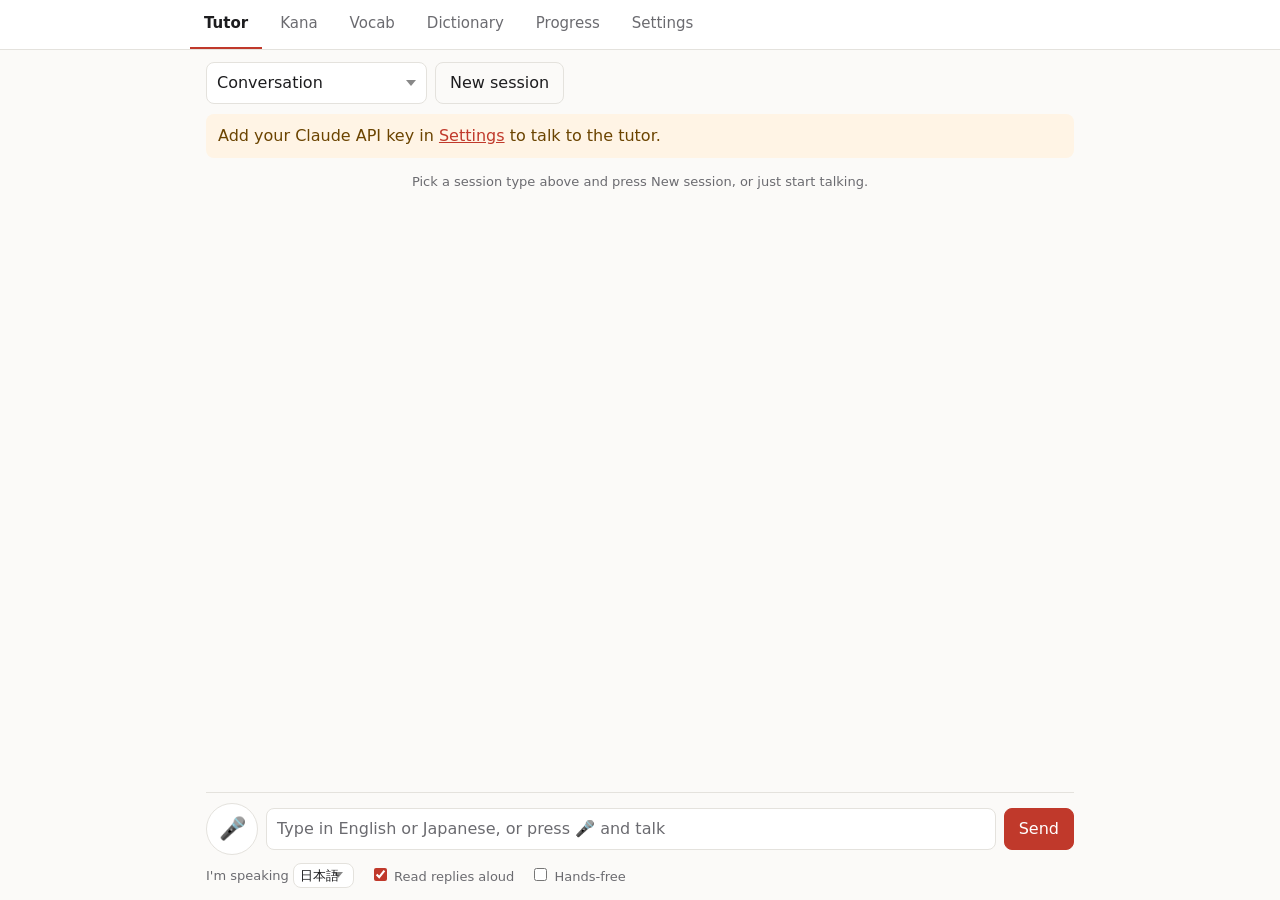
==== docs/index.html @ 7c6e9577 "Transparent speech model downloads; restart old voice helper after updates - The voice helper downlo" ====
<!doctype html>
<html lang="en">
<head>
<meta charset="utf-8">
<meta name="viewport" content="width=device-width, initial-scale=1, viewport-fit=cover">
<title>Japanese Tutor</title>
<meta name="description" content="Japanese practice with a Claude tutor, kana and vocab review, and progress tracking.">
<meta name="theme-color" content="#c0392b">
<link rel="manifest" href="manifest.webmanifest">
<link rel="icon" href="icon-192.png">
<link rel="apple-touch-icon" href="icon-192.png">
<link rel="stylesheet" href="fonts/fonts.css">
<link rel="stylesheet" href="styles.css">
</head>
<body>
<header>
  <nav id="tabs" role="tablist">
    <button data-tab="tutor" class="on">Tutor</button>
    <button data-tab="kana">Kana</button>
    <button data-tab="vocab">Vocab</button>
    <button data-tab="dict">Dictionary</button>
    <button data-tab="progress">Progress</button>
    <button data-tab="settings">Settings</button>
  </nav>
</header>

<main>
  <!-- TUTOR -->
  <section id="tutor" class="tab on">
    <div class="bar">
      <select id="mode" aria-label="Session type"></select>
      <button id="newSession" class="ghost">New session</button>
      <span class="spacer"></span>
      <span id="spend" class="muted small" title="Estimated API spend"></span>
    </div>
    <div id="keyBanner" class="banner hidden">Add your Claude API key in <a href="#" data-goto="settings">Settings</a> to talk to the tutor.</div>
    <div id="log" aria-live="polite"></div>
    <div id="composer">
      <div class="row">
        <button id="mic" class="mic" title="Talk (Ctrl+M). Press again when you're done." aria-label="Talk">🎤</button>
        <button id="cancelVoice" class="hidden" title="Stop listening and throw it away (Esc)">✕ Cancel</button>
        <textarea id="input" rows="1" placeholder="Type in English or Japanese, or press 🎤 and talk"></textarea>
        <button id="sendBtn" class="primary">Send</button>
        <button id="stopBtn" class="hidden">Stop</button>
      </div>
      <div class="row small toggles">
        <label>I'm speaking
          <select id="micLang"><option value="ja-JP">日本語</option><option value="en-US">English</option></select>
        </label>
        <label><input type="checkbox" id="speakReplies"> Read replies aloud</label>
        <label title="After a reply is read aloud, start listening again automatically"><input type="checkbox" id="handsFree"> Hands-free</label>
        <span id="voiceStatus" class="muted"></span>
      </div>
    </div>
  </section>

  <!-- KANA -->
  <section id="kana" class="tab">
    <div class="bar">
      <button id="pickGroups" class="ghost">Choose kana…</button>
      <button id="showChart" class="ghost">Chart</button>
      <select id="kanaMode" aria-label="Practice type">
        <option value="type">Type the romaji</option>
        <option value="trip">Trip Up: look-alikes</option>
      </select>
      <span id="kanaInfo" class="muted small"></span>
    </div>
    <div id="groupPicker" class="picker hidden"></div>
    <div id="kanaChart" class="hidden"></div>
    <div id="tripCard" class="card hidden">
      <div id="tripPrompt"></div>
      <div id="tripFontName" class="fontname"></div>
      <div id="tripChoices" class="choices"></div>
      <div id="tripResult" class="result"></div>
      <div class="row center">
        <button id="tripNext" class="primary hidden">Next (Enter)</button>
      </div>
      <div id="tripInfo" class="muted small"></div>
    </div>
    <div id="typeCard" class="card">
      <div id="kanaFront" class="kana-big"></div>
      <div id="kanaRomaji" class="romaji-big"></div>
      <div id="kanaFontName" class="fontname"></div>
      <input id="kanaAnswer" autocomplete="off" autocapitalize="off" spellcheck="false" placeholder="type the romaji, then Enter">
      <div id="kanaResult" class="result"></div>
      <div class="row center">
        <button id="kanaSay" class="ghost" title="Hear it">🔊</button>
        <button id="kanaNext" class="primary hidden">Next (Enter)</button>
      </div>
    </div>
  </section>

  <!-- VOCAB -->
  <section id="vocab" class="tab">
    <div class="bar">
      <select id="deck" aria-label="Deck">
        <option value="core">Words I can read</option>
        <option value="tutor">Words from the tutor</option>
      </select>
      <select id="direction" aria-label="Direction">
        <option value="jp">Japanese → English</option>
        <option value="en">English → Japanese</option>
      </select>
      <select id="topic" aria-label="Topic"></select>
      <span id="vocabInfo" class="muted small"></span>
    </div>
    <div class="card">
      <div id="vFront" class="word"></div>
      <div id="vFontName" class="fontname"></div>
      <div id="vBack" class="back hidden"></div>
      <div class="row center">
        <button id="vSay" class="ghost" title="Hear it">🔊</button>
        <button id="vReveal" class="primary">Show answer (Space)</button>
        <button id="vMiss" class="bad hidden">Missed it (←)</button>
        <button id="vKnew" class="good hidden">Knew it (→)</button>
      </div>
    </div>
  </section>

  <!-- DICTIONARY -->
  <section id="dict" class="tab">
    <div class="bar">
      <input id="dictSearch" placeholder="Search kana, romaji or English" autocomplete="off" spellcheck="false">
      <label class="small muted"><input type="checkbox" id="dictReadable"> Only words I can read</label>
    </div>
    <div id="dictStatus" class="muted small"></div>
    <div id="dictList" class="dict"></div>
  </section>

  <!-- PROGRESS -->
  <section id="progress" class="tab">
    <div class="stats" id="stats"></div>
    <h3>Last 14 days</h3>
    <div id="days" class="days"></div>
    <h3>Hiragana</h3>
    <p class="muted small">Colour shows how well each kana is sticking in review: white not seen yet, red shaky, yellow learning, green solid. * marks readings that break the row's pattern.</p>
    <div id="kanaGrid"></div>
    <h3>Kana you mix up (Trip Up)</h3>
    <div id="confusions" class="list"></div>
    <h3>Recent mistakes the tutor logged</h3>
    <div id="mistakes" class="list"></div>
    <h3>Tutor's notes about you</h3>
    <div id="notes" class="notes"></div>
    <h3>Backup</h3>
    <p class="muted small">Progress is stored in this browser. Export a file to back it up or move it to another device. Your API key is never included.</p>
    <div class="row">
      <button id="exportBtn">Export progress</button>
      <label class="button">Import progress<input type="file" id="importFile" accept=".json,application/json" hidden></label>
    </div>
  </section>

  <!-- SETTINGS -->
  <section id="settings" class="tab">
    <h3>Claude API key</h3>
    <p class="muted small">Create a key at <a href="https://console.anthropic.com/settings/keys" target="_blank" rel="noopener">console.anthropic.com</a> and add credit there (a Claude.ai subscription doesn't cover API use). Setting a monthly spend limit in the console is a good idea. The key is saved only in this browser on this computer and is sent only to Anthropic.</p>
    <div class="row">
      <input id="apiKey" type="password" autocomplete="off" placeholder="sk-ant-…" spellcheck="false">
      <button id="showKey" class="ghost">Show</button>
    </div>
    <h3>Kana font</h3>
    <label class="radio"><input type="radio" name="fontMode" value="textbook"> Textbook: the same clear style as a printed hiragana chart, always</label>
    <label class="radio"><input type="radio" name="fontMode" value="variable"> Variable: each flashcard uses a different style (textbook, mincho, gothic, rounded, handwritten, brush, pixel) so you learn to read kana anywhere</label>
    <div id="fontSamples" class="fontsamples"></div>
    <h3>Tutor</h3>
    <label class="field">Model <select id="model"></select></label>
    <label class="field">Thinking effort
      <select id="effort">
        <option value="low">Low (fastest replies, good for conversation)</option>
        <option value="medium">Medium</option>
        <option value="high">High (slower, more careful explanations)</option>
      </select>
    </label>
    <label class="field"><input type="checkbox" id="showRomaji"> Show romaji after Japanese</label>
    <p class="muted small">Changes to these apply to the next new session.</p>
    <h3>Voice</h3>
    <p class="muted small">Voice runs offline on this computer through the free voice helper (Whisper to hear you, Open JTalk and Piper to speak). Nothing you say is sent anywhere except the text you send to Claude.</p>
    <div class="row"><span id="voiceHelperStatus" class="small"></span><button id="checkVoice" class="ghost">Check again</button></div>
    <div class="row hidden" id="voiceSetupRow"><button id="voiceSetup" class="primary">Install voice</button><span class="muted small">Free and offline. Downloads about 1 GB once (speech recognition, Japanese and English voices). Takes a few minutes.</span></div>
    <label class="field">Speech recognition model
      <select id="sttModel">
        <option value="tiny">Tiny (fastest, rough; very old machines)</option>
        <option value="base">Base (fast; weak laptops)</option>
        <option value="small">Small (good Japanese; most computers)</option>
        <option value="medium">Medium (better; strong computers)</option>
        <option value="large-v3-turbo">Large turbo (best; fast computers)</option>
      </select>
    </label>
    <div id="sttPanel" class="sttpanel hidden">
      <div id="sttTitle" class="small"></div>
      <progress id="sttBar" max="100" value="0"></progress>
      <div id="sttDetail" class="muted small"></div>
      <div class="row">
        <button id="sttCancel" class="ghost hidden">Cancel download</button>
        <button id="sttRetry" class="primary hidden">Retry</button>
      </div>
    </div>
    <p class="muted small">Bigger models hear Japanese better but take longer, and each downloads once (tiny 75 MB, base 150 MB, small 500 MB, medium 1.5 GB, large turbo 1.6 GB) the first time you use it.</p>
    <label class="field">Read aloud
      <select id="readAloud"><option value="all">Japanese and English</option><option value="ja">Japanese only</option></select>
    </label>
    <label class="field">Japanese speaking speed <input type="range" id="jaRate" min="0.5" max="1.2" step="0.05"> <span id="jaRateVal"></span></label>
    <div class="row"><button id="testVoice" class="ghost">Test Japanese voice</button><span id="voiceCheck" class="muted small"></span></div>
    <h3>Daily goal</h3>
    <label class="field">Minutes per day <input type="number" id="dailyGoal" min="5" max="240" step="5"></label>
    <h3>About</h3>
    <p class="muted small">Works in Firefox, Chrome, or any modern browser. Version <span id="ver"></span>.</p>
  </section>
</main>

<script type="module" src="app.js"></script>
</body>
</html>
---- docs/fonts/fonts.css ----
/* Bundled fonts (SIL Open Font License / Apache 2.0), subset to kana, punctuation and Latin.
   Served from this app, so nothing loads from Google. Kanji fall back to system fonts. */
@font-face { font-family: "Klee One"; src: url("KleeOne-Regular.woff2") format("woff2"); font-weight: 400; font-style: normal; font-display: swap; }
@font-face { font-family: "Klee One"; src: url("KleeOne-SemiBold.woff2") format("woff2"); font-weight: 600; font-style: normal; font-display: swap; }
@font-face { font-family: "Noto Serif JP"; src: url("NotoSerifJP.woff2") format("woff2"); font-weight: 400; font-style: normal; font-display: swap; }
@font-face { font-family: "Noto Sans JP"; src: url("NotoSansJP.woff2") format("woff2"); font-weight: 400; font-style: normal; font-display: swap; }
@font-face { font-family: "Kosugi Maru"; src: url("KosugiMaru-Regular.woff2") format("woff2"); font-weight: 400; font-style: normal; font-display: swap; }
@font-face { font-family: "Yomogi"; src: url("Yomogi-Regular.woff2") format("woff2"); font-weight: 400; font-style: normal; font-display: swap; }
@font-face { font-family: "Zen Kurenaido"; src: url("ZenKurenaido-Regular.woff2") format("woff2"); font-weight: 400; font-style: normal; font-display: swap; }
@font-face { font-family: "DotGothic16"; src: url("DotGothic16-Regular.woff2") format("woff2"); font-weight: 400; font-style: normal; font-display: swap; }
@font-face { font-family: "Crimson Pro"; src: url("CrimsonPro-Italic.woff2") format("woff2"); font-weight: 400; font-style: italic; font-display: swap; }
---- docs/styles.css ----
:root {
  color-scheme: light dark;
  --chart-bg: #ffffff; --chart-ink: #111; --chart-line: #9a9a9a;
  --bg: #fbfaf8; --panel: #ffffff; --text: #1d1d1f; --muted: #6b6b70; --line: #e4e2dd;
  --accent: #c0392b; --accent-text: #fff; --good: #2e7d32; --bad: #c62828; --warn: #d4a017;
  --me: #eef3fb; --them: #ffffff; --jp: "Noto Sans CJK JP", "Noto Sans JP", "Hiragino Sans", "Yu Gothic", sans-serif;
  /* Textbook-style kana (like a printed hiragana chart) and italic serif romaji. */
  --kana: "Klee One", "UD Digi Kyokasho N-R", "UD デジタル 教科書体 N-R", "YuKyokasho", var(--jp);
  --romaji: "Crimson Pro", Georgia, "Times New Roman", serif;
}
@media (prefers-color-scheme: dark) {
  :root { --bg: #17171a; --panel: #212125; --text: #ececee; --muted: #9a9aa2; --line: #34343a;
    --accent: #e0584a; --me: #24324a; --them: #26262b; --good: #5cb860; --bad: #ef6b63; --warn: #e3b53a; }
}
* { box-sizing: border-box; }
html, body { margin: 0; height: 100%; }
body { background: var(--bg); color: var(--text); font: 16px/1.5 system-ui, -apple-system, "Segoe UI", Ubuntu, sans-serif, var(--jp);
  display: flex; flex-direction: column; }
header { border-bottom: 1px solid var(--line); background: var(--panel); padding: 0 12px; padding-top: env(safe-area-inset-top); }
nav { display: flex; gap: 4px; max-width: 900px; margin: 0 auto; overflow-x: auto; }
nav button { border: 0; background: none; padding: 12px 14px; font-size: 15px; color: var(--muted); border-bottom: 2px solid transparent; border-radius: 0; }
nav button.on { color: var(--text); border-bottom-color: var(--accent); font-weight: 600; }
main { flex: 1; min-height: 0; width: 100%; max-width: 900px; margin: 0 auto; padding: 12px 16px; display: flex; flex-direction: column; }
.tab { display: none; }
.tab.on { display: flex; flex-direction: column; flex: 1; min-height: 0; }
#progress.on, #settings.on { display: block; overflow-y: auto; }
.hidden { display: none !important; }
.muted { color: var(--muted); }
.small { font-size: 13px; }
.spacer { flex: 1; }
.row { display: flex; gap: 8px; align-items: center; flex-wrap: wrap; }
.center { justify-content: center; }
.bar { display: flex; gap: 8px; align-items: center; flex-wrap: wrap; margin-bottom: 10px; }
h3 { margin: 22px 0 8px; font-size: 15px; }
a { color: var(--accent); }

button, .button, select, input, textarea { font: inherit; color: inherit; }
input[type=checkbox], input[type=radio], input[type=range] { accent-color: var(--accent); }
button, .button { border: 1px solid var(--line); background: var(--panel); padding: 8px 14px; border-radius: 8px; cursor: pointer; }
button:hover, .button:hover { border-color: var(--muted); }
button.primary { background: var(--accent); color: var(--accent-text); border-color: var(--accent); }
button.ghost { background: none; }
button.good { background: var(--good); border-color: var(--good); color: #fff; }
button.bad { background: var(--bad); border-color: var(--bad); color: #fff; }
button:disabled { opacity: .5; cursor: default; }
select, input[type=text], input[type=password], input[type=number], input:not([type]), textarea {
  border: 1px solid var(--line); background-color: var(--panel); color: var(--text); border-radius: 8px; padding: 8px 10px; }
/* Draw fields ourselves: the Linux window's system theme can otherwise paint
   them in its own colours, leaving text the same colour as the box. */
select, input[type=text], input[type=password], input[type=number], input:not([type]), textarea {
  -webkit-appearance: none; appearance: none; }
select { padding-right: 30px; background-repeat: no-repeat; background-position: right 10px center; background-size: 10px 6px;
  background-image: url("data:image/svg+xml,%3Csvg xmlns='http://www.w3.org/2000/svg' viewBox='0 0 10 6'%3E%3Cpath d='M0 0l5 6 5-6z' fill='%23888'/%3E%3C/svg%3E"); }
option, optgroup { background-color: var(--panel); color: var(--text); }
input::placeholder, textarea::placeholder { color: var(--muted); opacity: 1; }
::selection { background: var(--accent); color: var(--accent-text); }
input[type=password], #apiKey { flex: 1; min-width: 0; }
.field { display: flex; gap: 10px; align-items: center; margin: 8px 0; flex-wrap: wrap; }
.banner { background: #fff4e5; color: #6b4400; border-radius: 8px; padding: 10px 12px; margin-bottom: 10px; }
@media (prefers-color-scheme: dark) { .banner { background: #3a2c12; color: #f3d9a4; } }

/* Tutor */
#log { flex: 1; min-height: 0; overflow-y: auto; display: flex; flex-direction: column; gap: 10px; padding: 4px 2px 12px; }
.msg { max-width: 85%; padding: 10px 14px; border-radius: 14px; border: 1px solid var(--line); white-space: normal; overflow-wrap: anywhere; }
.msg.me { align-self: flex-end; background: var(--me); border-bottom-right-radius: 4px; }
.msg.them { align-self: flex-start; background: var(--them); border-bottom-left-radius: 4px; }
.msg.note { align-self: center; border: 0; background: none; color: var(--muted); font-size: 13px; padding: 0; }
.msg.err { align-self: center; border-color: var(--bad); color: var(--bad); }
.msg p { margin: 0 0 6px; } .msg p:last-child { margin: 0; }
.msg ul, .msg ol { margin: 4px 0; padding-left: 20px; }
.msg .say { float: right; margin: -4px -6px 0 8px; padding: 2px 6px; border: 0; background: none; opacity: .6; }
.msg .say:hover { opacity: 1; }
.jp { font-family: var(--kana); }
.msg .jp { font-size: 1.15em; }
.typing::after { content: "▍"; animation: blink 1s steps(1) infinite; }
@keyframes blink { 50% { opacity: 0; } }
#composer { border-top: 1px solid var(--line); padding-top: 10px; padding-bottom: env(safe-area-inset-bottom); }
#composer textarea { flex: 1; min-width: 0; resize: none; max-height: 140px; }
.mic { width: 52px; height: 52px; border-radius: 50%; font-size: 22px; padding: 0; flex: none; }
.mic.listening { background: var(--bad); border-color: var(--bad); animation: pulse 1.2s infinite; }
@keyframes pulse { 50% { box-shadow: 0 0 0 8px rgba(198,40,40,.15); } }
.toggles { margin-top: 8px; gap: 16px; color: var(--muted); }
.toggles select { padding: 2px 6px; }

/* Cards */
.card { background: var(--panel); border: 1px solid var(--line); border-radius: 14px; padding: 24px 16px; text-align: center; display: flex; flex-direction: column; gap: 14px; align-items: center; }
.kana-big { font-family: var(--kana); font-size: 132px; line-height: 1.1; min-height: 145px; }
.romaji-big { font-family: var(--romaji); font-style: italic; font-size: 30px; color: var(--muted); min-height: 40px; margin-top: -10px; }
.word { font-family: var(--kana); font-size: 56px; line-height: 1.2; min-height: 68px; }
.word.en { font-family: inherit; font-size: 32px; }
.back { font-size: 20px; }
.back .jp { font-size: 40px; }
.back .romaji, .romaji { font-family: var(--romaji); font-style: italic; color: var(--muted); font-size: 24px; }
#kanaAnswer { text-align: center; font-size: 22px; width: 220px; }
.result { min-height: 28px; font-size: 18px; }
.result.ok { color: var(--good); } .result.no { color: var(--bad); }
.picker { display: flex; flex-wrap: wrap; gap: 6px; margin-bottom: 12px; }
.chip { border: 1px solid var(--line); border-radius: 16px; padding: 4px 10px; font-size: 15px; cursor: pointer; user-select: none; background: var(--panel); }
.chip.on { background: var(--accent); color: var(--accent-text); border-color: var(--accent); }

/* Progress */
.stats { display: grid; grid-template-columns: repeat(auto-fit, minmax(150px, 1fr)); gap: 10px; }
.stat { background: var(--panel); border: 1px solid var(--line); border-radius: 12px; padding: 12px; }
.stat b { display: block; font-size: 26px; }
.stat span { color: var(--muted); font-size: 13px; }
.days { display: flex; gap: 4px; align-items: flex-end; height: 90px; }
.day { flex: 1; display: flex; flex-direction: column; justify-content: flex-end; align-items: center; font-size: 11px; color: var(--muted); height: 100%; }
.day i { display: block; width: 100%; background: var(--accent); border-radius: 3px 3px 0 0; min-height: 1px; opacity: .85; }
.day.goal i { background: var(--good); }
/* Hiragana chart: bordered grid, kana on top, italic romaji underneath */
.chart { display: grid; grid-template-columns: repeat(5, 1fr); border-top: 1px solid var(--chart-line); border-left: 1px solid var(--chart-line);
  background: var(--chart-bg); color: var(--chart-ink); max-width: 560px; margin-bottom: 14px; }
.chart.combo { grid-template-columns: repeat(3, 1fr); max-width: 340px; }
.chart .cell { border-right: 1px solid var(--chart-line); border-bottom: 1px solid var(--chart-line); text-align: center; padding: 8px 0 6px; min-height: 76px; }
.chart .k { font-family: var(--kana); font-size: 34px; line-height: 1.15; display: block; }
.chart .r { font-family: var(--romaji); font-style: italic; font-size: 17px; line-height: 1.1; display: block; }
.chart .r sup, .romaji-big sup { font-style: normal; font-size: .6em; }
.chart .cell.b1 { background: #f8d3ce; } .chart .cell.b2 { background: #f7e7ad; } .chart .cell.b4 { background: #cfe8cb; }
.chart-title { font-size: 13px; color: var(--muted); margin: 4px 0; }
#kanaChart { overflow-x: auto; margin-bottom: 12px; }
.list .m { padding: 8px 0; border-bottom: 1px solid var(--line); }
.list .m .c { color: var(--good); }
.notes { white-space: pre-wrap; background: var(--panel); border: 1px solid var(--line); border-radius: 10px; padding: 10px 12px; min-height: 40px; }

.fontname { font-size: 12px; color: var(--muted); min-height: 16px; margin-top: -8px; }
.fontsamples { display: flex; flex-wrap: wrap; gap: 6px 14px; margin: 4px 0 8px; }
.fontsamples span { display: inline-flex; flex-direction: column; align-items: center; font-size: 12px; color: var(--muted); }
.fontsamples b { font-weight: 400; font-size: 30px; color: var(--text); line-height: 1.2; }
.radio { display: flex; gap: 10px; align-items: flex-start; margin: 8px 0; }
.radio input { margin-top: 5px; flex: none; }
.kana-big, .chart .k { font-weight: 600; }

/* Trip Up */
#tripPrompt { font-size: 18px; color: var(--muted); }
#tripPrompt .big { display: block; font-size: 64px; line-height: 1.2; color: var(--text); }
#tripPrompt .big.romaji { font-family: var(--romaji); font-style: italic; font-size: 56px; }
#tripPrompt .big.kana { font-family: var(--kana); font-weight: var(--kana-weight, 600); font-size: 110px; }
.choices { display: flex; gap: 12px; justify-content: center; flex-wrap: wrap; }
.choice { min-width: 110px; padding: 10px 18px 6px; display: flex; flex-direction: column; align-items: center; border-width: 2px; border-radius: 12px; }
.choice .k { font-family: var(--kana); font-weight: var(--kana-weight, 600); font-size: 64px; line-height: 1.15; }
.choice .rm { font-family: var(--romaji); font-style: italic; font-size: 30px; line-height: 1.3; }
.choice .n { font-size: 11px; color: var(--muted); }
.choice.right { border-color: var(--good); background: color-mix(in srgb, var(--good) 15%, var(--panel)); }
.choice.wrong { border-color: var(--bad); background: color-mix(in srgb, var(--bad) 15%, var(--panel)); }
.choice .after { font-family: var(--romaji); font-style: italic; font-size: 16px; color: var(--muted); min-height: 20px; }
.list .romaji.small { font-size: 15px; }

/* Dictionary */
#dict.on { display: flex; }
#dictSearch { flex: 1; min-width: 200px; }
.dict { flex: 1; min-height: 0; overflow-y: auto; margin-top: 8px; }
.drow { display: flex; gap: 12px; align-items: baseline; padding: 8px 4px; border-bottom: 1px solid var(--line); }
.drow .jp { font-size: 24px; font-weight: 600; min-width: 5em; }
.drow .romaji { font-size: 17px; min-width: 6em; }
.drow .en { flex: 1; }
.drow .meta { font-size: 12px; color: var(--muted); }
.drow.locked { opacity: .55; }
.drow button { padding: 2px 8px; border: 0; background: none; }
#cancelVoice { border-color: var(--bad); color: var(--bad); }

.sttpanel { border: 1px solid var(--line); border-radius: 8px; padding: 10px 12px; margin: 6px 0 10px; background: var(--panel); }
.sttpanel progress { width: 100%; height: 10px; margin: 6px 0; accent-color: var(--accent); }
.sttpanel .path { font-family: ui-monospace, monospace; font-size: 12px; word-break: break-all; }
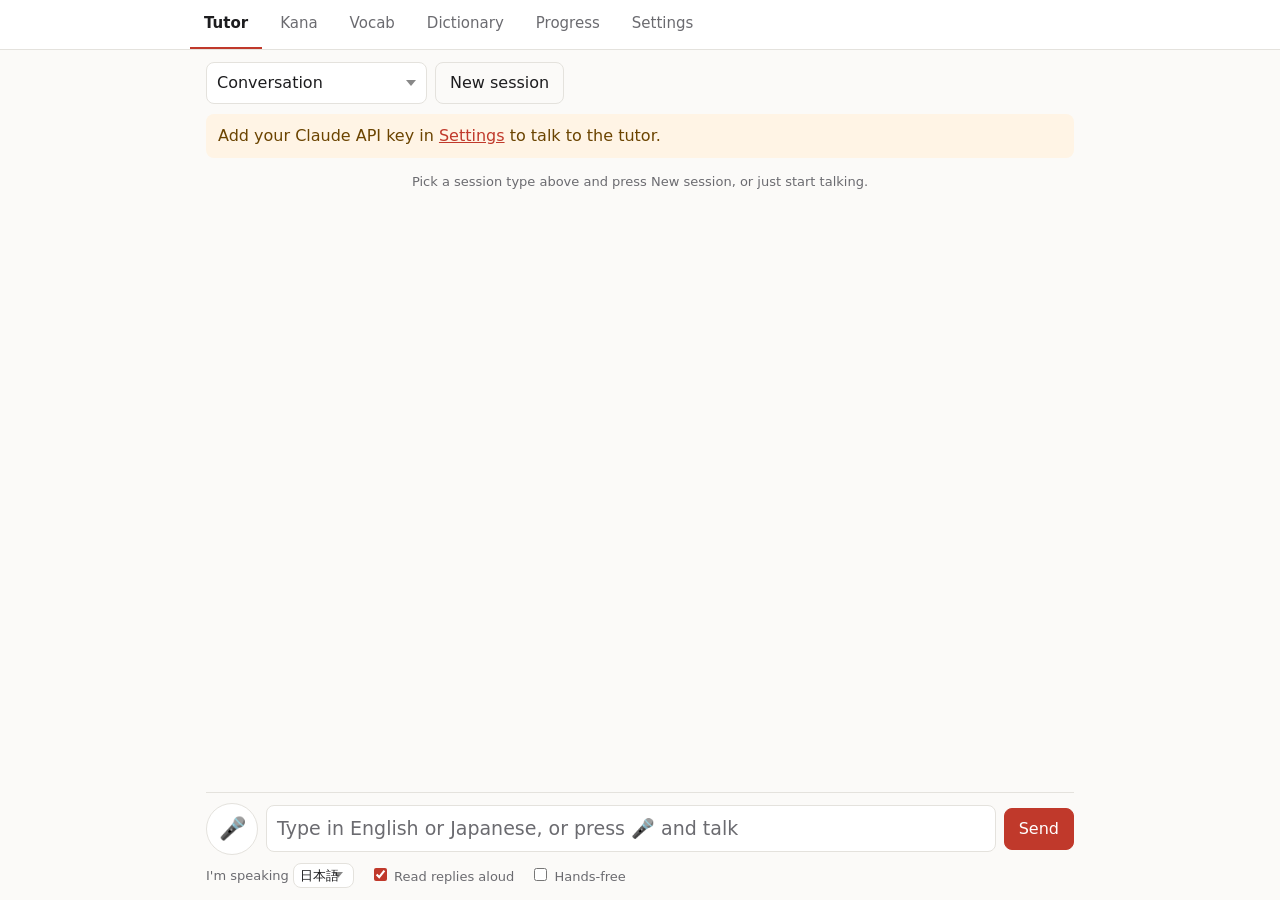
==== commit edf92cdd: "Natural Japanese voices (VOICEVOX) and bigger tutor text - Settings > Voice offers a one-click, cons" ====
--- a/docs/index.html
+++ b/docs/index.html
@@ -157,6 +157,10 @@
       <input id="apiKey" type="password" autocomplete="off" placeholder="sk-ant-…" spellcheck="false">
       <button id="showKey" class="ghost">Show</button>
     </div>
+    <h3>Text size</h3>
+    <label class="field">Tutor chat text
+      <select id="textSize"><option value="normal">Normal</option><option value="large">Large</option><option value="xlarge">Extra large</option></select>
+    </label>
     <h3>Kana font</h3>
     <label class="radio"><input type="radio" name="fontMode" value="textbook"> Textbook: the same clear style as a printed hiragana chart, always</label>
     <label class="radio"><input type="radio" name="fontMode" value="variable"> Variable: each flashcard uses a different style (textbook, mincho, gothic, rounded, handwritten, brush, pixel) so you learn to read kana anywhere</label>
@@ -199,6 +203,16 @@
       <select id="readAloud"><option value="all">Japanese and English</option><option value="ja">Japanese only</option></select>
     </label>
     <label class="field">Japanese speaking speed <input type="range" id="jaRate" min="0.5" max="1.2" step="0.05"> <span id="jaRateVal"></span></label>
+    <label class="field">Japanese voice <select id="jaVoice"></select></label>
+    <div id="vvPanel" class="sttpanel hidden">
+      <div id="vvTitle" class="small"><b>Natural Japanese voices (VOICEVOX)</b></div>
+      <div id="vvDetail" class="muted small">Much clearer, human-sounding Japanese than the basic voice. Free and offline, made by a Japanese open-source project (nothing from Google). Downloads about 145 MB once. VOICEVOX and each voice have <a href="https://voicevox.hiroshiba.jp/term/" target="_blank" rel="noopener">terms of use</a>: free for personal study; if you ever publish audio made with it, credit it as "VOICEVOX:" plus the voice's name.</div>
+      <progress id="vvBar" class="hidden" max="100" value="0"></progress>
+      <div class="row">
+        <button id="vvInstall" class="primary">Agree and install</button>
+        <button id="vvCancel" class="ghost hidden">Cancel</button>
+      </div>
+    </div>
     <div class="row"><button id="testVoice" class="ghost">Test Japanese voice</button><span id="voiceCheck" class="muted small"></span></div>
     <h3>Daily goal</h3>
     <label class="field">Minutes per day <input type="number" id="dailyGoal" min="5" max="240" step="5"></label>
--- a/docs/styles.css
+++ b/docs/styles.css
@@ -61,7 +61,7 @@
 
 /* Tutor */
 #log { flex: 1; min-height: 0; overflow-y: auto; display: flex; flex-direction: column; gap: 10px; padding: 4px 2px 12px; }
-.msg { max-width: 85%; padding: 10px 14px; border-radius: 14px; border: 1px solid var(--line); white-space: normal; overflow-wrap: anywhere; }
+.msg { font-size: var(--chat-font, 18px); max-width: 85%; padding: 10px 14px; border-radius: 14px; border: 1px solid var(--line); white-space: normal; overflow-wrap: anywhere; }
 .msg.me { align-self: flex-end; background: var(--me); border-bottom-right-radius: 4px; }
 .msg.them { align-self: flex-start; background: var(--them); border-bottom-left-radius: 4px; }
 .msg.note { align-self: center; border: 0; background: none; color: var(--muted); font-size: 13px; padding: 0; }
@@ -75,7 +75,7 @@
 .typing::after { content: "▍"; animation: blink 1s steps(1) infinite; }
 @keyframes blink { 50% { opacity: 0; } }
 #composer { border-top: 1px solid var(--line); padding-top: 10px; padding-bottom: env(safe-area-inset-bottom); }
-#composer textarea { flex: 1; min-width: 0; resize: none; max-height: 140px; }
+#composer textarea { font-size: var(--chat-font, 18px); flex: 1; min-width: 0; resize: none; max-height: 140px; }
 .mic { width: 52px; height: 52px; border-radius: 50%; font-size: 22px; padding: 0; flex: none; }
 .mic.listening { background: var(--bad); border-color: var(--bad); animation: pulse 1.2s infinite; }
 @keyframes pulse { 50% { box-shadow: 0 0 0 8px rgba(198,40,40,.15); } }
@@ -161,3 +161,7 @@
 .sttpanel { border: 1px solid var(--line); border-radius: 8px; padding: 10px 12px; margin: 6px 0 10px; background: var(--panel); }
 .sttpanel progress { width: 100%; height: 10px; margin: 6px 0; accent-color: var(--accent); }
 .sttpanel .path { font-family: ui-monospace, monospace; font-size: 12px; word-break: break-all; }
+
+body[data-text="normal"] { --chat-font: 16px; }
+body[data-text="large"] { --chat-font: 19px; }
+body[data-text="xlarge"] { --chat-font: 23px; }
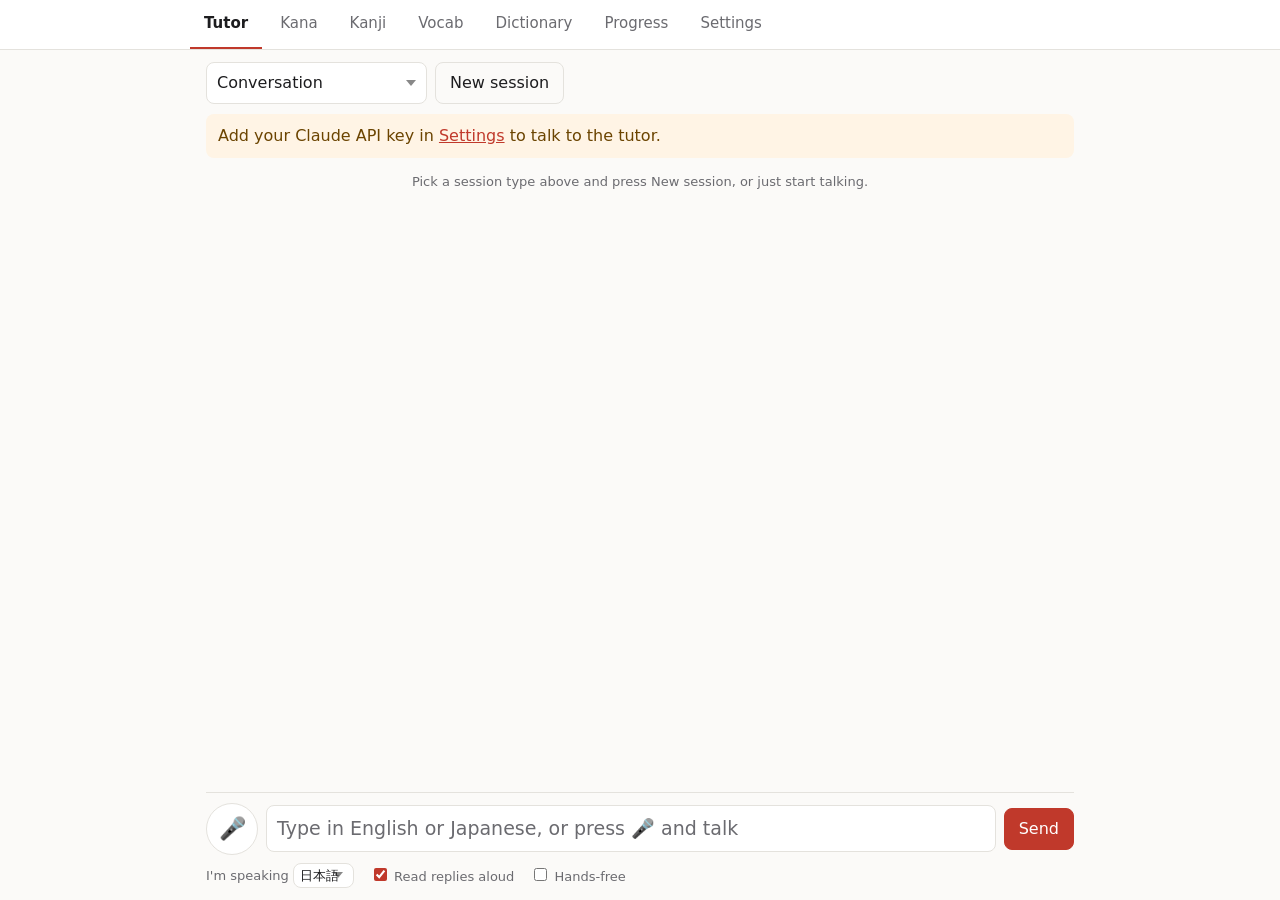
==== commit 84155f2d: "Add katakana and kanji study modes (Linux app and iPhone app) Katakana: script picker in the Kana ta" ====
--- a/docs/index.html
+++ b/docs/index.html
@@ -11,12 +11,14 @@
 <link rel="apple-touch-icon" href="icon-192.png">
 <link rel="stylesheet" href="fonts/fonts.css">
 <link rel="stylesheet" href="styles.css">
+<link rel="stylesheet" href="kanji.css">
 </head>
 <body>
 <header>
   <nav id="tabs" role="tablist">
     <button data-tab="tutor" class="on">Tutor</button>
     <button data-tab="kana">Kana</button>
+    <button data-tab="kanji">Kanji</button>
     <button data-tab="vocab">Vocab</button>
     <button data-tab="dict">Dictionary</button>
     <button data-tab="progress">Progress</button>
@@ -57,6 +59,10 @@
   <!-- KANA -->
   <section id="kana" class="tab">
     <div class="bar">
+      <select id="kanaScript" aria-label="Script">
+        <option value="hira">Hiragana あ</option>
+        <option value="kata">Katakana ア</option>
+      </select>
       <button id="pickGroups" class="ghost">Choose kana…</button>
       <button id="showChart" class="ghost">Chart</button>
       <select id="kanaMode" aria-label="Practice type">
@@ -88,6 +94,32 @@
         <button id="kanaNext" class="primary hidden">Next (Enter)</button>
       </div>
     </div>
+  </section>
+
+  <!-- KANJI -->
+  <section id="kanji" class="tab">
+    <div class="bar">
+      <button id="kjPick" class="ghost">Kanji sets…</button>
+      <button id="kjListBtn" class="ghost">List</button>
+      <select id="kjDir" aria-label="Direction">
+        <option value="kanji">Kanji → meaning</option>
+        <option value="meaning">Meaning → kanji</option>
+      </select>
+      <span id="kjInfo" class="muted small"></span>
+    </div>
+    <div id="kjPicker" class="picker hidden"></div>
+    <div id="kjList" class="hidden"></div>
+    <div id="kjCard" class="card">
+      <div id="kjFront" class="kanji-big"></div>
+      <div id="kjBack" class="back hidden"></div>
+      <div class="row center">
+        <button id="kjSay" class="ghost" title="Hear an example word">🔊</button>
+        <button id="kjReveal" class="primary">Show answer (Space)</button>
+        <button id="kjMiss" class="bad hidden">Missed it (←)</button>
+        <button id="kjKnew" class="good hidden">Knew it (→)</button>
+      </div>
+    </div>
+    <p class="muted small">On readings come from Chinese and are written in katakana; they're mostly used in words of two or more kanji. Kun readings are native Japanese, written in hiragana, and often used when the kanji stands alone.</p>
   </section>
 
   <!-- VOCAB -->
@@ -135,6 +167,11 @@
     <h3>Hiragana</h3>
     <p class="muted small">Colour shows how well each kana is sticking in review: white not seen yet, red shaky, yellow learning, green solid. * marks readings that break the row's pattern.</p>
     <div id="kanaGrid"></div>
+    <h3>Katakana</h3>
+    <div id="kataGrid"></div>
+    <h3>Kanji</h3>
+    <p class="muted small">Click a kanji for its readings and example words.</p>
+    <div id="kanjiGrid"></div>
     <h3>Kana you mix up (Trip Up)</h3>
     <div id="confusions" class="list"></div>
     <h3>Recent mistakes the tutor logged</h3>
@@ -160,6 +197,9 @@
     <h3>Text size</h3>
     <label class="field">Tutor chat text
       <select id="textSize"><option value="normal">Normal</option><option value="large">Large</option><option value="xlarge">Extra large</option></select>
+    </label>
+    <label class="field">Japanese in the chat
+      <select id="jpSize"><option value="1.5">Bigger</option><option value="1.9">Much bigger</option><option value="2.4">Huge</option></select>
     </label>
     <h3>Kana font</h3>
     <label class="radio"><input type="radio" name="fontMode" value="textbook"> Textbook: the same clear style as a printed hiragana chart, always</label>
--- a/docs/styles.css
+++ b/docs/styles.css
@@ -71,7 +71,7 @@
 .msg .say { float: right; margin: -4px -6px 0 8px; padding: 2px 6px; border: 0; background: none; opacity: .6; }
 .msg .say:hover { opacity: 1; }
 .jp { font-family: var(--kana); }
-.msg .jp { font-size: 1.15em; }
+.msg .jp { font-size: var(--chat-jp, 1.9em); line-height: 1.45; }
 .typing::after { content: "▍"; animation: blink 1s steps(1) infinite; }
 @keyframes blink { 50% { opacity: 0; } }
 #composer { border-top: 1px solid var(--line); padding-top: 10px; padding-bottom: env(safe-area-inset-bottom); }
@@ -165,3 +165,6 @@
 body[data-text="normal"] { --chat-font: 16px; }
 body[data-text="large"] { --chat-font: 19px; }
 body[data-text="xlarge"] { --chat-font: 23px; }
+body[data-jp="1.5"] { --chat-jp: 1.5em; }
+body[data-jp="1.9"] { --chat-jp: 1.9em; }
+body[data-jp="2.4"] { --chat-jp: 2.4em; }
--- a/docs/kanji.css
+++ b/docs/kanji.css
@@ -0,0 +1,22 @@
+/* Kanji tab (shared by the Linux app and the iPhone app). Kanji use the
+   system's Japanese font: the bundled fonts only cover kana. */
+.kanji-big { font-family: var(--jp); font-size: min(36vw, 132px); line-height: 1.15; min-height: 1.15em; font-weight: 400; }
+.kanji-mid { font-family: var(--jp); font-size: 72px; line-height: 1.1; }
+.kmean { font-size: 26px; font-weight: 600; }
+.back .kread { font-size: 17px; margin-top: 4px; }
+.back .kread .jp, .back .kexw .jp { font-family: var(--jp); font-size: 22px; }
+.kread .lbl { display: inline-block; min-width: 3.2em; font-size: 12px; text-transform: uppercase; letter-spacing: .05em; color: var(--muted);
+  border: 1px solid var(--line); border-radius: 8px; padding: 1px 6px; vertical-align: middle; }
+.kex { display: flex; flex-direction: column; gap: 6px; margin-top: 12px; width: 100%; }
+.kexw { text-align: left; display: flex; flex-wrap: wrap; gap: 4px 10px; align-items: baseline; width: 100%; cursor: pointer; }
+.kexw .r { color: var(--muted); font-size: 17px !important; }
+.kexw .en { font-size: 16px; }
+.grade #kjMiss { grid-column: 1; } .grade #kjSay { grid-column: 2; } .grade #kjKnew { grid-column: 3; }
+.kgrid { display: grid; grid-template-columns: repeat(auto-fill, minmax(68px, 1fr)); gap: 6px; margin-bottom: 8px; }
+.kcell { display: flex; flex-direction: column; align-items: center; padding: 6px 2px; min-height: 0; border: 1px solid var(--line); border-radius: 10px;
+  background: var(--panel); color: var(--text); cursor: pointer; }
+.kcell .k { font-family: var(--jp); font-size: 30px; line-height: 1.15; }
+.kcell .m { font-size: 11px; color: var(--muted); white-space: nowrap; overflow: hidden; text-overflow: ellipsis; max-width: 100%; }
+.kcell.b1 { background: #f8d3ce; } .kcell.b2 { background: #f7e7ad; } .kcell.b4 { background: #cfe8cb; }
+.kcell.b1, .kcell.b2, .kcell.b4 { color: #111; border-color: transparent; } .kcell.b1 .m, .kcell.b2 .m, .kcell.b4 .m { color: #444; }
+.kopen { border: 1px solid var(--line); border-radius: 12px; padding: 12px; margin: 0 0 10px; text-align: center; display: flex; flex-direction: column; align-items: center; }
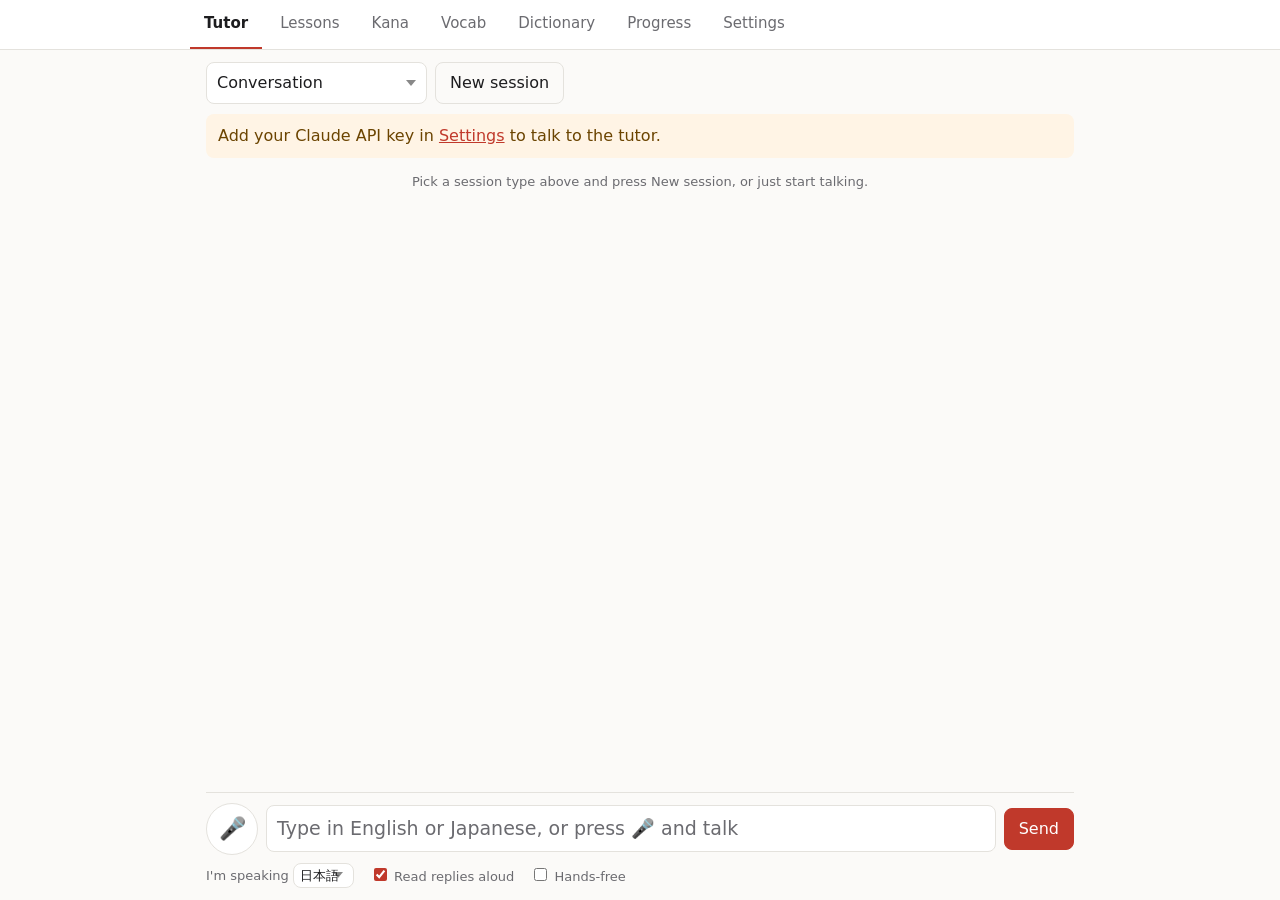
==== commit 7628ead8: "Lessons tab: a guided beginner course with quizzes and progress 22 lessons in four units (read hirag" ====
--- a/docs/index.html
+++ b/docs/index.html
@@ -11,14 +11,14 @@
 <link rel="apple-touch-icon" href="icon-192.png">
 <link rel="stylesheet" href="fonts/fonts.css">
 <link rel="stylesheet" href="styles.css">
-<link rel="stylesheet" href="kanji.css">
+<link rel="stylesheet" href="lessons.css">
 </head>
 <body>
 <header>
   <nav id="tabs" role="tablist">
     <button data-tab="tutor" class="on">Tutor</button>
+    <button data-tab="lessons">Lessons</button>
     <button data-tab="kana">Kana</button>
-    <button data-tab="kanji">Kanji</button>
     <button data-tab="vocab">Vocab</button>
     <button data-tab="dict">Dictionary</button>
     <button data-tab="progress">Progress</button>
@@ -56,13 +56,12 @@
     </div>
   </section>
 
+  <!-- LESSONS (lessons-ui.js) -->
+  <section id="lessons" class="tab"></section>
+
   <!-- KANA -->
   <section id="kana" class="tab">
     <div class="bar">
-      <select id="kanaScript" aria-label="Script">
-        <option value="hira">Hiragana あ</option>
-        <option value="kata">Katakana ア</option>
-      </select>
       <button id="pickGroups" class="ghost">Choose kana…</button>
       <button id="showChart" class="ghost">Chart</button>
       <select id="kanaMode" aria-label="Practice type">
@@ -96,32 +95,6 @@
     </div>
   </section>
 
-  <!-- KANJI -->
-  <section id="kanji" class="tab">
-    <div class="bar">
-      <button id="kjPick" class="ghost">Kanji sets…</button>
-      <button id="kjListBtn" class="ghost">List</button>
-      <select id="kjDir" aria-label="Direction">
-        <option value="kanji">Kanji → meaning</option>
-        <option value="meaning">Meaning → kanji</option>
-      </select>
-      <span id="kjInfo" class="muted small"></span>
-    </div>
-    <div id="kjPicker" class="picker hidden"></div>
-    <div id="kjList" class="hidden"></div>
-    <div id="kjCard" class="card">
-      <div id="kjFront" class="kanji-big"></div>
-      <div id="kjBack" class="back hidden"></div>
-      <div class="row center">
-        <button id="kjSay" class="ghost" title="Hear an example word">🔊</button>
-        <button id="kjReveal" class="primary">Show answer (Space)</button>
-        <button id="kjMiss" class="bad hidden">Missed it (←)</button>
-        <button id="kjKnew" class="good hidden">Knew it (→)</button>
-      </div>
-    </div>
-    <p class="muted small">On readings come from Chinese and are written in katakana; they're mostly used in words of two or more kanji. Kun readings are native Japanese, written in hiragana, and often used when the kanji stands alone.</p>
-  </section>
-
   <!-- VOCAB -->
   <section id="vocab" class="tab">
     <div class="bar">
@@ -167,11 +140,6 @@
     <h3>Hiragana</h3>
     <p class="muted small">Colour shows how well each kana is sticking in review: white not seen yet, red shaky, yellow learning, green solid. * marks readings that break the row's pattern.</p>
     <div id="kanaGrid"></div>
-    <h3>Katakana</h3>
-    <div id="kataGrid"></div>
-    <h3>Kanji</h3>
-    <p class="muted small">Click a kanji for its readings and example words.</p>
-    <div id="kanjiGrid"></div>
     <h3>Kana you mix up (Trip Up)</h3>
     <div id="confusions" class="list"></div>
     <h3>Recent mistakes the tutor logged</h3>
--- a/docs/lessons.css
+++ b/docs/lessons.css
@@ -0,0 +1,65 @@
+/* Lessons tab (shared by the Linux app and the iPhone app). */
+#lessons.on { display: block; overflow-y: auto; }
+#lessons h3 { margin: 22px 0 4px; }
+.lsn-head { background: var(--panel); border: 1px solid var(--line); border-radius: 14px; padding: 14px 16px; display: flex; flex-direction: column; gap: 10px; align-items: flex-start; }
+.lsn-head button { max-width: 100%; text-align: left; }
+.lsn-meter { width: 100%; height: 6px; border-radius: 3px; background: var(--line); overflow: hidden; margin: 4px 0 10px; }
+.lsn-head .lsn-meter { margin: 0; }
+.lsn-meter i { display: block; height: 100%; background: var(--good); }
+.lsn-blurb { margin: 0 0 8px; }
+.lsn-list { display: flex; flex-direction: column; border: 1px solid var(--line); border-radius: 12px; overflow: hidden; background: var(--panel); }
+.lsn-row { display: flex; gap: 12px; align-items: center; text-align: left; border: 0; border-bottom: 1px solid var(--line); border-radius: 0; background: none; padding: 10px 14px; width: 100%; min-height: 48px; }
+.lsn-row:last-child { border-bottom: 0; }
+.lsn-row .n { flex: none; width: 28px; height: 28px; border-radius: 50%; border: 1px solid var(--line); display: inline-flex; align-items: center; justify-content: center; font-size: 13px; color: var(--muted); }
+.lsn-row .t { flex: 1; }
+.lsn-row .t .jp { font-size: 1.1em; }
+.lsn-row .b { flex: none; font-size: 13px; color: var(--muted); }
+.lsn-row.done .n { background: var(--good); border-color: var(--good); color: #fff; }
+.lsn-row.next { background: color-mix(in srgb, var(--accent) 8%, var(--panel)); }
+.lsn-row.next .n { border-color: var(--accent); color: var(--accent); font-weight: 600; }
+.lsn-row.next .b { color: var(--accent); font-weight: 600; }
+
+.lsn-nav { display: flex; gap: 10px; align-items: center; justify-content: space-between; flex-wrap: wrap; margin-bottom: 6px; }
+.lsn-title { margin: 8px 0 4px; font-size: 24px; }
+.lsn-title .jp { font-size: 1.1em; }
+#lessons p { max-width: 42em; }
+#lessons p .jp, .lsn-tip .jp { font-size: 1.15em; }
+.lsn-tip { background: color-mix(in srgb, var(--accent) 9%, var(--panel)); border-left: 3px solid var(--accent); border-radius: 6px; padding: 8px 12px; margin: 10px 0; max-width: 42em; }
+.lsn-ex { border: 1px solid var(--line); border-radius: 12px; background: var(--panel); margin: 8px 0 12px; }
+.lsn-ex .r { display: grid; grid-template-columns: 36px minmax(6em, auto) minmax(6em, auto) 1fr; gap: 4px 14px; align-items: baseline; padding: 8px 10px; border-bottom: 1px solid var(--line); }
+.lsn-ex .r:last-child { border-bottom: 0; }
+.lsn-ex .jp { font-size: 26px; font-weight: 600; line-height: 1.3; }
+.lsn-ex .romaji { font-family: var(--romaji); font-style: italic; color: var(--muted); font-size: 18px; }
+.lsn-ex .say { border: 0; background: none; padding: 0 4px; min-height: 0; align-self: center; }
+@media (max-width: 600px) {
+  .lsn-ex .r { grid-template-columns: 36px 1fr; }
+  .lsn-ex .romaji, .lsn-ex .en { grid-column: 2; }
+  .lsn-ex .say { grid-row: span 3; align-self: start; }
+}
+.lsn-foot { margin: 20px 0 30px; text-align: center; }
+.lsn-foot button.wide { width: 100%; max-width: 420px; }
+
+.lsn-q { margin-top: 6px; }
+.lsn-q .q { font-size: 20px; }
+.lsn-q .q .jp { font-size: 1.3em; }
+.lsn-q .kana-big { min-height: 0; }
+.lsn-choices { display: flex; flex-direction: column; gap: 8px; width: 100%; max-width: 460px; }
+.lsn-choice { text-align: left; border-width: 2px; padding: 10px 14px; font-size: 18px; }
+.lsn-choice .jp { font-size: 1.25em; }
+.lsn-choice .k { display: inline-block; min-width: 1.4em; color: var(--muted); font-size: 13px; }
+.lsn-choice.right { border-color: var(--good); background: color-mix(in srgb, var(--good) 15%, var(--panel)); }
+.lsn-choice.wrong { border-color: var(--bad); background: color-mix(in srgb, var(--bad) 15%, var(--panel)); }
+.lsn-choice:disabled, .lsn-tile:disabled { opacity: 1; cursor: default; }
+.lsn-input { text-align: center; font-size: 22px; width: 260px; max-width: 100%; }
+.lsn-built { min-height: 56px; width: 100%; max-width: 520px; border-bottom: 2px solid var(--line); display: flex; flex-wrap: wrap; gap: 6px; justify-content: center; align-items: center; padding: 6px; }
+.lsn-tiles { display: flex; flex-wrap: wrap; gap: 8px; justify-content: center; }
+.lsn-tile { font-size: 22px; padding: 6px 14px; }
+.lsn-tile.used { visibility: hidden; }
+.lsn-result { min-height: 28px; font-size: 18px; max-width: 520px; }
+.lsn-result.ok { color: var(--good); } .lsn-result.no { color: var(--bad); }
+.lsn-result .jp { font-size: 1.2em; }
+.lsn-result .why { color: var(--text); font-size: 16px; margin-top: 4px; }
+.lsn-done .big { font-size: 48px; line-height: 1; }
+.lsn-done h2 { margin: 0; }
+.lsn-missed { text-align: left; width: 100%; max-width: 520px; display: flex; flex-direction: column; gap: 4px; }
+.lsn-missed .jp { font-size: 1.2em; }
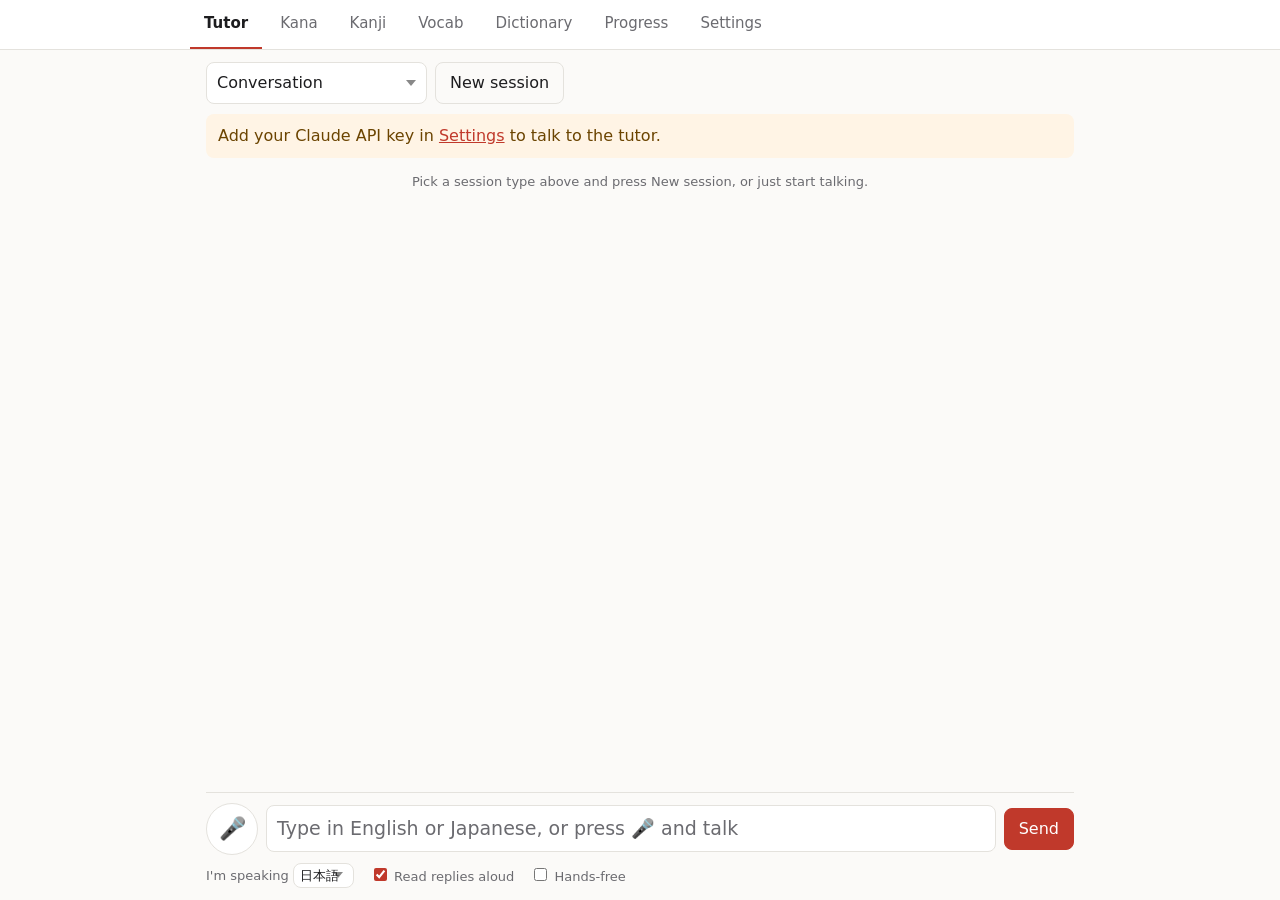
==== commit 8ca656db: "Merge pull request #11 from mrshmonke/claude/project-thread-qu2sln Add katakana and kanji study mode" ====
--- a/docs/index.html
+++ b/docs/index.html
@@ -11,14 +11,14 @@
 <link rel="apple-touch-icon" href="icon-192.png">
 <link rel="stylesheet" href="fonts/fonts.css">
 <link rel="stylesheet" href="styles.css">
-<link rel="stylesheet" href="lessons.css">
+<link rel="stylesheet" href="kanji.css">
 </head>
 <body>
 <header>
   <nav id="tabs" role="tablist">
     <button data-tab="tutor" class="on">Tutor</button>
-    <button data-tab="lessons">Lessons</button>
     <button data-tab="kana">Kana</button>
+    <button data-tab="kanji">Kanji</button>
     <button data-tab="vocab">Vocab</button>
     <button data-tab="dict">Dictionary</button>
     <button data-tab="progress">Progress</button>
@@ -56,12 +56,13 @@
     </div>
   </section>
 
-  <!-- LESSONS (lessons-ui.js) -->
-  <section id="lessons" class="tab"></section>
-
   <!-- KANA -->
   <section id="kana" class="tab">
     <div class="bar">
+      <select id="kanaScript" aria-label="Script">
+        <option value="hira">Hiragana あ</option>
+        <option value="kata">Katakana ア</option>
+      </select>
       <button id="pickGroups" class="ghost">Choose kana…</button>
       <button id="showChart" class="ghost">Chart</button>
       <select id="kanaMode" aria-label="Practice type">
@@ -93,6 +94,32 @@
         <button id="kanaNext" class="primary hidden">Next (Enter)</button>
       </div>
     </div>
+  </section>
+
+  <!-- KANJI -->
+  <section id="kanji" class="tab">
+    <div class="bar">
+      <button id="kjPick" class="ghost">Kanji sets…</button>
+      <button id="kjListBtn" class="ghost">List</button>
+      <select id="kjDir" aria-label="Direction">
+        <option value="kanji">Kanji → meaning</option>
+        <option value="meaning">Meaning → kanji</option>
+      </select>
+      <span id="kjInfo" class="muted small"></span>
+    </div>
+    <div id="kjPicker" class="picker hidden"></div>
+    <div id="kjList" class="hidden"></div>
+    <div id="kjCard" class="card">
+      <div id="kjFront" class="kanji-big"></div>
+      <div id="kjBack" class="back hidden"></div>
+      <div class="row center">
+        <button id="kjSay" class="ghost" title="Hear an example word">🔊</button>
+        <button id="kjReveal" class="primary">Show answer (Space)</button>
+        <button id="kjMiss" class="bad hidden">Missed it (←)</button>
+        <button id="kjKnew" class="good hidden">Knew it (→)</button>
+      </div>
+    </div>
+    <p class="muted small">On readings come from Chinese and are written in katakana; they're mostly used in words of two or more kanji. Kun readings are native Japanese, written in hiragana, and often used when the kanji stands alone.</p>
   </section>
 
   <!-- VOCAB -->
@@ -140,6 +167,11 @@
     <h3>Hiragana</h3>
     <p class="muted small">Colour shows how well each kana is sticking in review: white not seen yet, red shaky, yellow learning, green solid. * marks readings that break the row's pattern.</p>
     <div id="kanaGrid"></div>
+    <h3>Katakana</h3>
+    <div id="kataGrid"></div>
+    <h3>Kanji</h3>
+    <p class="muted small">Click a kanji for its readings and example words.</p>
+    <div id="kanjiGrid"></div>
     <h3>Kana you mix up (Trip Up)</h3>
     <div id="confusions" class="list"></div>
     <h3>Recent mistakes the tutor logged</h3>
--- a/docs/kanji.css
+++ b/docs/kanji.css
@@ -0,0 +1,22 @@
+/* Kanji tab (shared by the Linux app and the iPhone app). Kanji use the
+   system's Japanese font: the bundled fonts only cover kana. */
+.kanji-big { font-family: var(--jp); font-size: min(36vw, 132px); line-height: 1.15; min-height: 1.15em; font-weight: 400; }
+.kanji-mid { font-family: var(--jp); font-size: 72px; line-height: 1.1; }
+.kmean { font-size: 26px; font-weight: 600; }
+.back .kread { font-size: 17px; margin-top: 4px; }
+.back .kread .jp, .back .kexw .jp { font-family: var(--jp); font-size: 22px; }
+.kread .lbl { display: inline-block; min-width: 3.2em; font-size: 12px; text-transform: uppercase; letter-spacing: .05em; color: var(--muted);
+  border: 1px solid var(--line); border-radius: 8px; padding: 1px 6px; vertical-align: middle; }
+.kex { display: flex; flex-direction: column; gap: 6px; margin-top: 12px; width: 100%; }
+.kexw { text-align: left; display: flex; flex-wrap: wrap; gap: 4px 10px; align-items: baseline; width: 100%; cursor: pointer; }
+.kexw .r { color: var(--muted); font-size: 17px !important; }
+.kexw .en { font-size: 16px; }
+.grade #kjMiss { grid-column: 1; } .grade #kjSay { grid-column: 2; } .grade #kjKnew { grid-column: 3; }
+.kgrid { display: grid; grid-template-columns: repeat(auto-fill, minmax(68px, 1fr)); gap: 6px; margin-bottom: 8px; }
+.kcell { display: flex; flex-direction: column; align-items: center; padding: 6px 2px; min-height: 0; border: 1px solid var(--line); border-radius: 10px;
+  background: var(--panel); color: var(--text); cursor: pointer; }
+.kcell .k { font-family: var(--jp); font-size: 30px; line-height: 1.15; }
+.kcell .m { font-size: 11px; color: var(--muted); white-space: nowrap; overflow: hidden; text-overflow: ellipsis; max-width: 100%; }
+.kcell.b1 { background: #f8d3ce; } .kcell.b2 { background: #f7e7ad; } .kcell.b4 { background: #cfe8cb; }
+.kcell.b1, .kcell.b2, .kcell.b4 { color: #111; border-color: transparent; } .kcell.b1 .m, .kcell.b2 .m, .kcell.b4 .m { color: #444; }
+.kopen { border: 1px solid var(--line); border-radius: 12px; padding: 12px; margin: 0 0 10px; text-align: center; display: flex; flex-direction: column; align-items: center; }
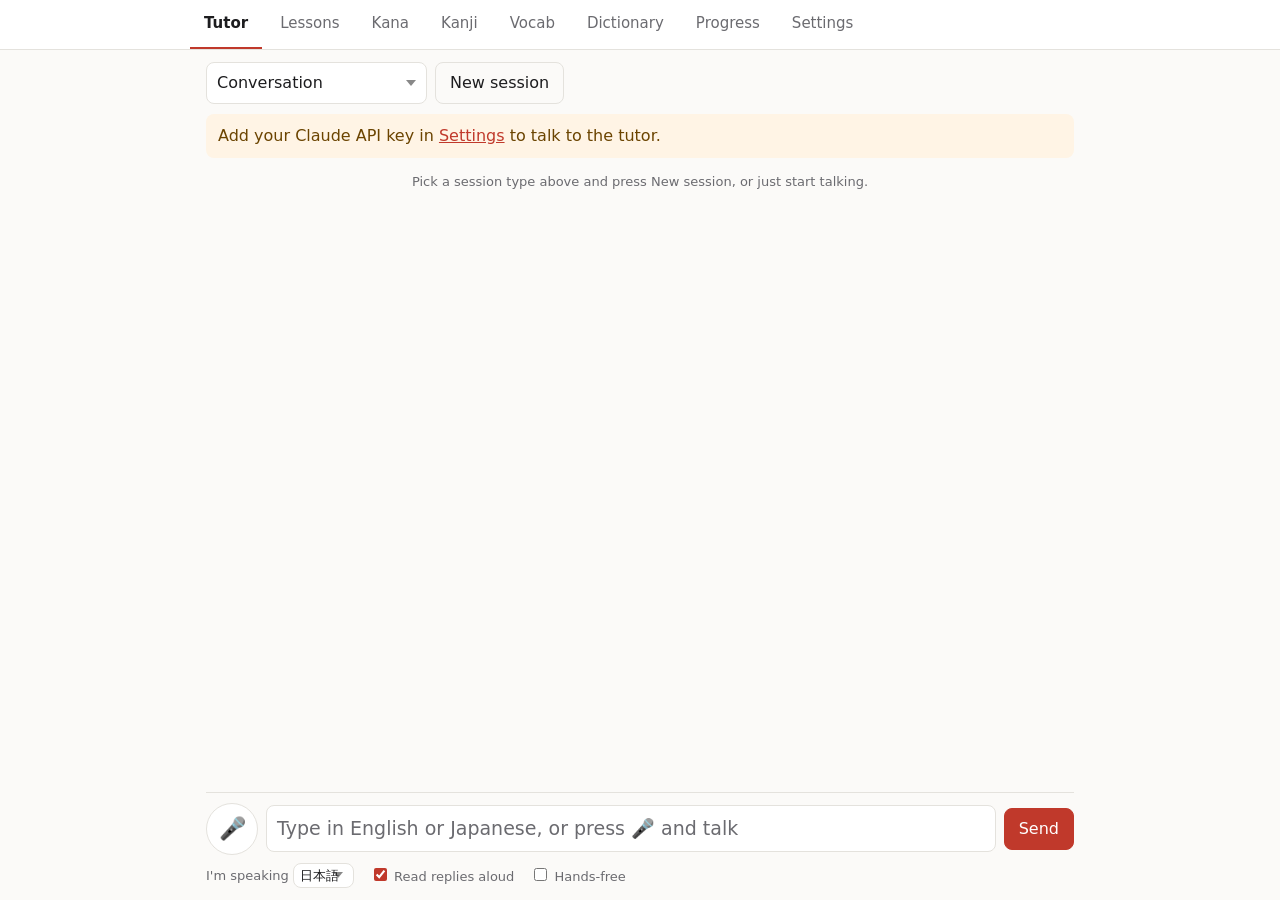
==== commit b02e3ad3: "Merge main (katakana and kanji) into lessons Keep both tabs. Versions bumped past #11: APP_VERSION 1" ====
--- a/docs/index.html
+++ b/docs/index.html
@@ -11,12 +11,14 @@
 <link rel="apple-touch-icon" href="icon-192.png">
 <link rel="stylesheet" href="fonts/fonts.css">
 <link rel="stylesheet" href="styles.css">
+<link rel="stylesheet" href="lessons.css">
 <link rel="stylesheet" href="kanji.css">
 </head>
 <body>
 <header>
   <nav id="tabs" role="tablist">
     <button data-tab="tutor" class="on">Tutor</button>
+    <button data-tab="lessons">Lessons</button>
     <button data-tab="kana">Kana</button>
     <button data-tab="kanji">Kanji</button>
     <button data-tab="vocab">Vocab</button>
@@ -55,6 +57,9 @@
       </div>
     </div>
   </section>
+
+  <!-- LESSONS (lessons-ui.js) -->
+  <section id="lessons" class="tab"></section>
 
   <!-- KANA -->
   <section id="kana" class="tab">
--- a/docs/lessons.css
+++ b/docs/lessons.css
@@ -0,0 +1,65 @@
+/* Lessons tab (shared by the Linux app and the iPhone app). */
+#lessons.on { display: block; overflow-y: auto; }
+#lessons h3 { margin: 22px 0 4px; }
+.lsn-head { background: var(--panel); border: 1px solid var(--line); border-radius: 14px; padding: 14px 16px; display: flex; flex-direction: column; gap: 10px; align-items: flex-start; }
+.lsn-head button { max-width: 100%; text-align: left; }
+.lsn-meter { width: 100%; height: 6px; border-radius: 3px; background: var(--line); overflow: hidden; margin: 4px 0 10px; }
+.lsn-head .lsn-meter { margin: 0; }
+.lsn-meter i { display: block; height: 100%; background: var(--good); }
+.lsn-blurb { margin: 0 0 8px; }
+.lsn-list { display: flex; flex-direction: column; border: 1px solid var(--line); border-radius: 12px; overflow: hidden; background: var(--panel); }
+.lsn-row { display: flex; gap: 12px; align-items: center; text-align: left; border: 0; border-bottom: 1px solid var(--line); border-radius: 0; background: none; padding: 10px 14px; width: 100%; min-height: 48px; }
+.lsn-row:last-child { border-bottom: 0; }
+.lsn-row .n { flex: none; width: 28px; height: 28px; border-radius: 50%; border: 1px solid var(--line); display: inline-flex; align-items: center; justify-content: center; font-size: 13px; color: var(--muted); }
+.lsn-row .t { flex: 1; }
+.lsn-row .t .jp { font-size: 1.1em; }
+.lsn-row .b { flex: none; font-size: 13px; color: var(--muted); }
+.lsn-row.done .n { background: var(--good); border-color: var(--good); color: #fff; }
+.lsn-row.next { background: color-mix(in srgb, var(--accent) 8%, var(--panel)); }
+.lsn-row.next .n { border-color: var(--accent); color: var(--accent); font-weight: 600; }
+.lsn-row.next .b { color: var(--accent); font-weight: 600; }
+
+.lsn-nav { display: flex; gap: 10px; align-items: center; justify-content: space-between; flex-wrap: wrap; margin-bottom: 6px; }
+.lsn-title { margin: 8px 0 4px; font-size: 24px; }
+.lsn-title .jp { font-size: 1.1em; }
+#lessons p { max-width: 42em; }
+#lessons p .jp, .lsn-tip .jp { font-size: 1.15em; }
+.lsn-tip { background: color-mix(in srgb, var(--accent) 9%, var(--panel)); border-left: 3px solid var(--accent); border-radius: 6px; padding: 8px 12px; margin: 10px 0; max-width: 42em; }
+.lsn-ex { border: 1px solid var(--line); border-radius: 12px; background: var(--panel); margin: 8px 0 12px; }
+.lsn-ex .r { display: grid; grid-template-columns: 36px minmax(6em, auto) minmax(6em, auto) 1fr; gap: 4px 14px; align-items: baseline; padding: 8px 10px; border-bottom: 1px solid var(--line); }
+.lsn-ex .r:last-child { border-bottom: 0; }
+.lsn-ex .jp { font-size: 26px; font-weight: 600; line-height: 1.3; }
+.lsn-ex .romaji { font-family: var(--romaji); font-style: italic; color: var(--muted); font-size: 18px; }
+.lsn-ex .say { border: 0; background: none; padding: 0 4px; min-height: 0; align-self: center; }
+@media (max-width: 600px) {
+  .lsn-ex .r { grid-template-columns: 36px 1fr; }
+  .lsn-ex .romaji, .lsn-ex .en { grid-column: 2; }
+  .lsn-ex .say { grid-row: span 3; align-self: start; }
+}
+.lsn-foot { margin: 20px 0 30px; text-align: center; }
+.lsn-foot button.wide { width: 100%; max-width: 420px; }
+
+.lsn-q { margin-top: 6px; }
+.lsn-q .q { font-size: 20px; }
+.lsn-q .q .jp { font-size: 1.3em; }
+.lsn-q .kana-big { min-height: 0; }
+.lsn-choices { display: flex; flex-direction: column; gap: 8px; width: 100%; max-width: 460px; }
+.lsn-choice { text-align: left; border-width: 2px; padding: 10px 14px; font-size: 18px; }
+.lsn-choice .jp { font-size: 1.25em; }
+.lsn-choice .k { display: inline-block; min-width: 1.4em; color: var(--muted); font-size: 13px; }
+.lsn-choice.right { border-color: var(--good); background: color-mix(in srgb, var(--good) 15%, var(--panel)); }
+.lsn-choice.wrong { border-color: var(--bad); background: color-mix(in srgb, var(--bad) 15%, var(--panel)); }
+.lsn-choice:disabled, .lsn-tile:disabled { opacity: 1; cursor: default; }
+.lsn-input { text-align: center; font-size: 22px; width: 260px; max-width: 100%; }
+.lsn-built { min-height: 56px; width: 100%; max-width: 520px; border-bottom: 2px solid var(--line); display: flex; flex-wrap: wrap; gap: 6px; justify-content: center; align-items: center; padding: 6px; }
+.lsn-tiles { display: flex; flex-wrap: wrap; gap: 8px; justify-content: center; }
+.lsn-tile { font-size: 22px; padding: 6px 14px; }
+.lsn-tile.used { visibility: hidden; }
+.lsn-result { min-height: 28px; font-size: 18px; max-width: 520px; }
+.lsn-result.ok { color: var(--good); } .lsn-result.no { color: var(--bad); }
+.lsn-result .jp { font-size: 1.2em; }
+.lsn-result .why { color: var(--text); font-size: 16px; margin-top: 4px; }
+.lsn-done .big { font-size: 48px; line-height: 1; }
+.lsn-done h2 { margin: 0; }
+.lsn-missed { text-align: left; width: 100%; max-width: 520px; display: flex; flex-direction: column; gap: 4px; }
+.lsn-missed .jp { font-size: 1.2em; }
